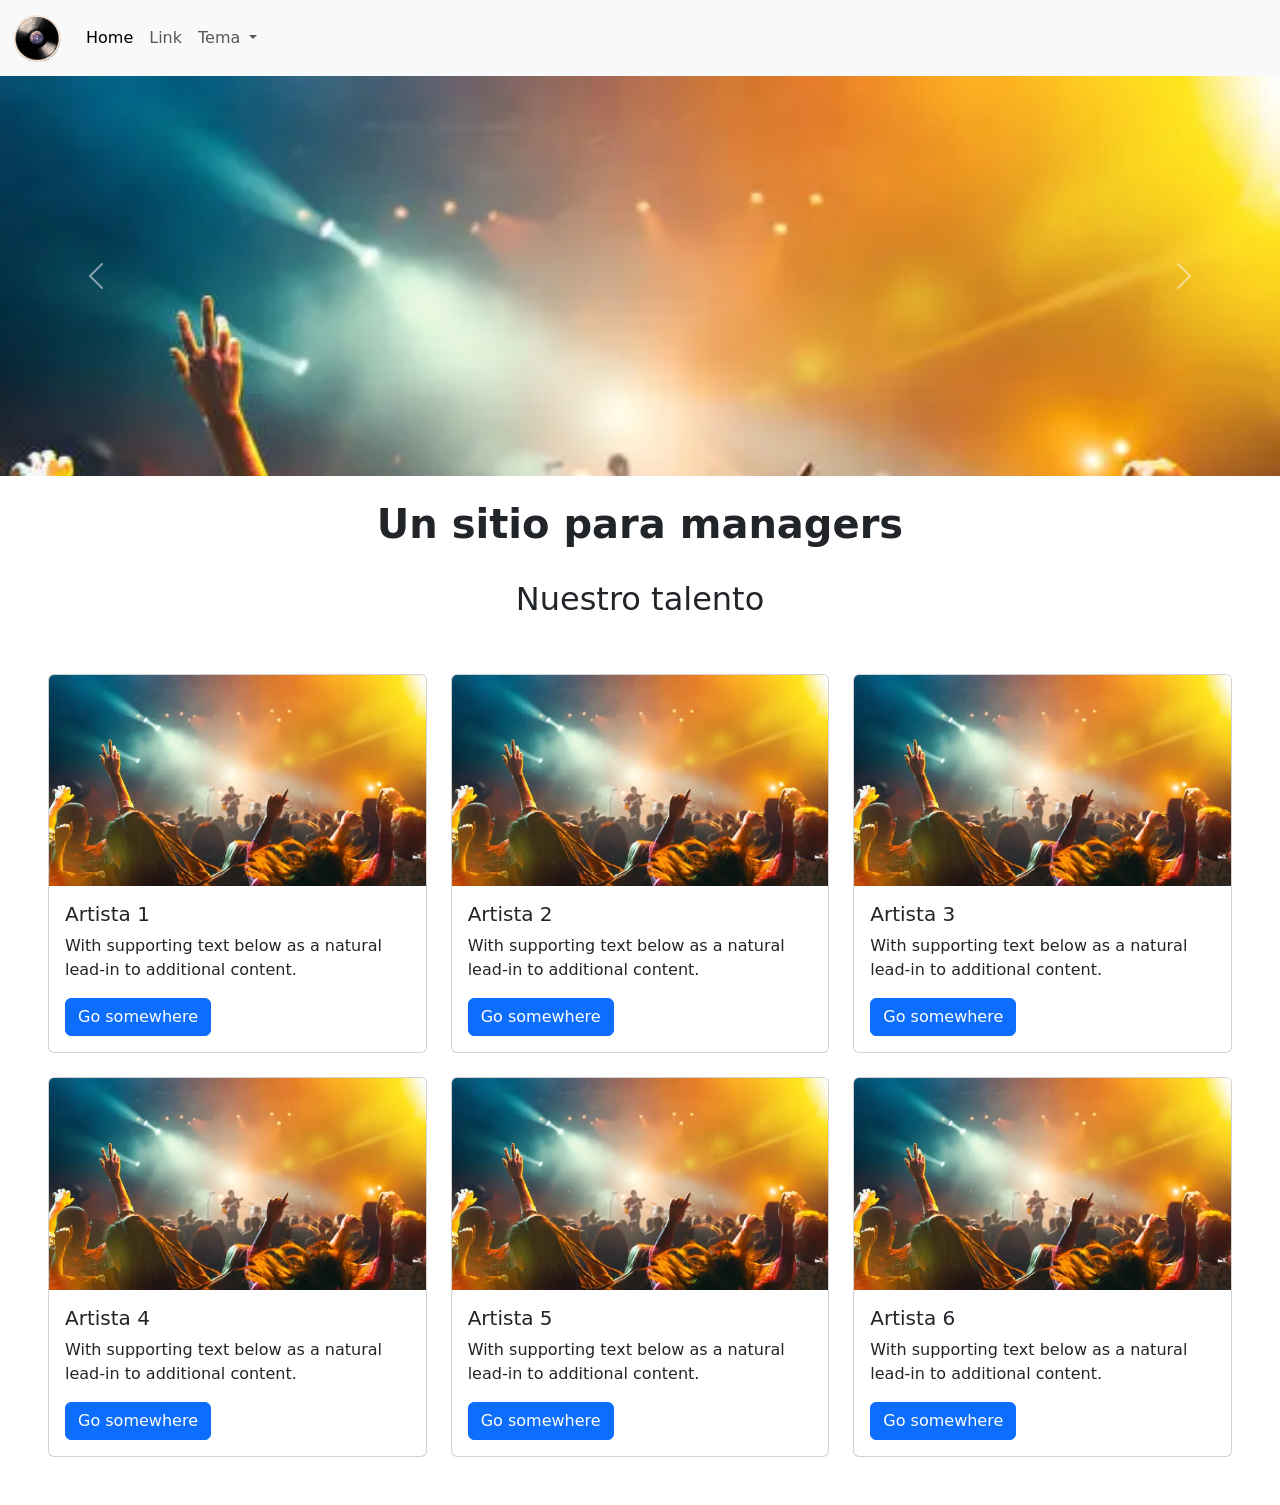
==== index.html @ a31ba7e8 "Cambios index.html y style.css auxiliar" ====
<!DOCTYPE html>
<html lang="es">
<head>
    <meta charset="UTF-8">
    <meta name="viewport" content="width=device-width, initial-scale=1.0">
    <link href="https://cdn.jsdelivr.net/npm/bootstrap@5.3.8/dist/css/bootstrap.min.css" rel="stylesheet" integrity="sha384-sRIl4kxILFvY47J16cr9ZwB07vP4J8+LH7qKQnuqkuIAvNWLzeN8tE5YBujZqJLB" crossorigin="anonymous">
    <link href="style.css" rel="stylesheet">
    <title>Managers</title>    
</head>
<body>
    <header>
        <nav class="navbar navbar-expand-lg bg-body-tertiary">
        <div class="container-fluid">
            <a class="navbar-brand" href="#">
                <img src="media/logo.png" alt="Bootstrap" width="50">
            </a>
            <button class="navbar-toggler" type="button" data-bs-toggle="collapse" data-bs-target="#navbarSupportedContent" aria-controls="navbarSupportedContent" aria-expanded="false" aria-label="Toggle navigation">
            <span class="navbar-toggler-icon"></span>
            </button>
            <div class="collapse navbar-collapse" id="navbarSupportedContent">
            <ul class="navbar-nav me-auto mb-2 mb-lg-0">
                <li class="nav-item">
                <a class="nav-link active" aria-current="page" href="#">Home</a>
                </li>
                <li class="nav-item">
                <a class="nav-link" href="#">Link</a>
                </li>
                <li class="nav-item dropdown">
                <a class="nav-link dropdown-toggle" href="#" role="button" data-bs-toggle="dropdown" aria-expanded="false">
                    Tema
                </a>
                <ul class="dropdown-menu">
                    <li>
                        <button type="button" class="dropdown-item d-flex align-items-center" aria-pressed="false" id="btn-light">Claro</button>
                    </li>
                    <li>
                        <button type="button" class="dropdown-item d-flex align-items-center" aria-pressed="false" id="btn-dark">Oscuro</button>
                    </li>
                </ul>
                </li>
            </ul>
            </div>
        </div>
        </nav>
    </header>
    
    <div class="container-fluid">
        </div>
        <div id="carouselExampleCaptions" class="carousel slide" data-bs-ride="carousel">
        <div class="carousel-inner mh-50vh">
            <div class="carousel-item active">
            <img src="media/slide1.png" class="d-block w-100 h-100 object-fit-cover" alt="...">
            </div>
            <div class="carousel-item">
            <img src="media/slide2.png" class="d-block w-100 h-100 object-fit-cover" alt="...">
            </div>
            <div class="carousel-item">
            <img src="media/slide3.png" class="d-block w-100 h-100 object-fit-cover" alt="...">
            </div>
        </div>
        <button class="carousel-control-prev" type="button" data-bs-target="#carouselExampleCaptions" data-bs-slide="prev">
            <span class="carousel-control-prev-icon" aria-hidden="true"></span>
            <span class="visually-hidden">Previous</span>
        </button>
        <button class="carousel-control-next" type="button" data-bs-target="#carouselExampleCaptions" data-bs-slide="next">
            <span class="carousel-control-next-icon" aria-hidden="true"></span>
            <span class="visually-hidden">Next</span>
        </button>
        </div>
    </div><br/>
    <h1 class="h1 text-center fw-bold">Un sitio para managers</h1><br/>
    <h2 class="h2 text-center">Nuestro talento</h1>
    <div class="row row-cols-3 g-4 p-5">
    <div class="col">
        <div class="card">
        <img src="media/slide1.png" class="card-img-top" alt="...">
        <div class="card-body">
            <h5 class="card-title" id="A_1">Artista 1</h5>
            <p class="card-text">With supporting text below as a natural lead-in to additional content.</p>
            <a href="#" class="btn btn-primary">Go somewhere</a>
        </div>
        </div>
    </div>
    <div class="col">
        <div class="card">
        <img src="media/slide1.png" class="card-img-top" alt="...">
        <div class="card-body">
            <h5 class="card-title" id="A_2">Artista 2</h5>
            <p class="card-text">With supporting text below as a natural lead-in to additional content.</p>
            <a href="#" class="btn btn-primary">Go somewhere</a>
        </div>
        </div>
    </div>
    <div class="col">
        <div class="card">
        <img src="media/slide1.png" class="card-img-top" alt="...">
        <div class="card-body">
            <h5 class="card-title" id="A_3">Artista 3</h5>
            <p class="card-text">With supporting text below as a natural lead-in to additional content.</p>
            <a href="#" class="btn btn-primary">Go somewhere</a>
        </div>
        </div>
    </div>
    <div class="col">
        <div class="card">
        <img src="media/slide1.png" class="card-img-top" alt="...">
        <div class="card-body">
            <h5 class="card-title" id="A_4">Artista 4</h5>
            <p class="card-text">With supporting text below as a natural lead-in to additional content.</p>
            <a href="#" class="btn btn-primary">Go somewhere</a>
        </div>
        </div>
    </div>
    <div class="col">
        <div class="card">
        <img src="media/slide1.png" class="card-img-top" alt="...">
        <div class="card-body">
            <h5 class="card-title" id="A_5">Artista 5</h5>
            <p class="card-text">With supporting text below as a natural lead-in to additional content.</p>
            <a href="#" class="btn btn-primary">Go somewhere</a>
        </div>
        </div>
    </div>
    <div class="col">
        <div class="card">
        <img src="media/slide1.png" class="card-img-top" alt="...">
        <div class="card-body">
            <h5 class="card-title" id="A_6">Artista 6</h5>
            <p class="card-text">With supporting text below as a natural lead-in to additional content.</p>
            <a href="#" class="btn btn-primary">Go somewhere</a>
        </div>
        </div>
    </div>
    </div> 

    <script src="https://cdn.jsdelivr.net/npm/bootstrap@5.3.8/dist/js/bootstrap.bundle.min.js" integrity="sha384-FKyoEForCGlyvwx9Hj09JcYn3nv7wiPVlz7YYwJrWVcXK/BmnVDxM+D2scQbITxI" crossorigin="anonymous"></script>
    <script>
        //Funcionalidad
        const doc = document.documentElement;
        const btnL  = document.getElementById('btn-light');
        const btnD  = document.getElementById('btn-dark');

        const saved = localStorage.getItem('theme');
        const system = window.matchMedia('(prefers-color-scheme: dark)').matches ? 'dark' : 'light';
        applyTheme(saved ?? system);

        btnL.addEventListener('click', () => {
            applyTheme("light");
        });
        btnD.addEventListener('click', () => {
            applyTheme("dark");
        });

        function applyTheme(theme) {
            doc.setAttribute('data-bs-theme', theme);
            localStorage.setItem('theme', theme);
        }
    </script>
    <script>
        //APIs
    </script>
</body>
</html>
---- style.css ----
.carousel-inner {
    max-height: 25rem;
}
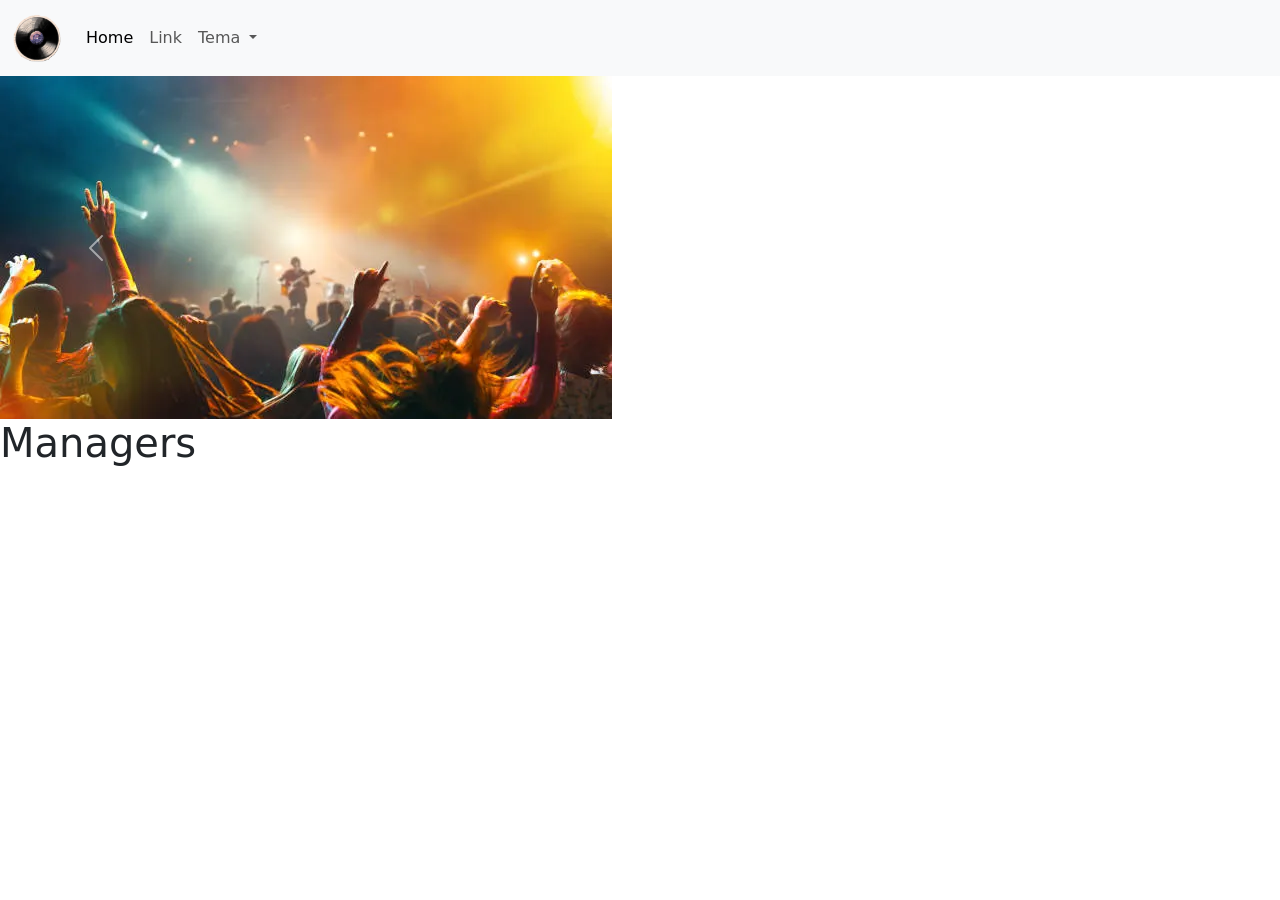
==== commit d9021bc7: "Funcionalidad de javascript de fetch a API de python" ====
--- a/index.html
+++ b/index.html
@@ -4,7 +4,6 @@
     <meta charset="UTF-8">
     <meta name="viewport" content="width=device-width, initial-scale=1.0">
     <link href="https://cdn.jsdelivr.net/npm/bootstrap@5.3.8/dist/css/bootstrap.min.css" rel="stylesheet" integrity="sha384-sRIl4kxILFvY47J16cr9ZwB07vP4J8+LH7qKQnuqkuIAvNWLzeN8tE5YBujZqJLB" crossorigin="anonymous">
-    <link href="style.css" rel="stylesheet">
     <title>Managers</title>    
 </head>
 <body>
@@ -12,7 +11,7 @@
         <nav class="navbar navbar-expand-lg bg-body-tertiary">
         <div class="container-fluid">
             <a class="navbar-brand" href="#">
-                <img src="media/logo.png" alt="Bootstrap" width="50">
+                <img src="/media/logo.png" alt="Bootstrap" width="50">
             </a>
             <button class="navbar-toggler" type="button" data-bs-toggle="collapse" data-bs-target="#navbarSupportedContent" aria-controls="navbarSupportedContent" aria-expanded="false" aria-label="Toggle navigation">
             <span class="navbar-toggler-icon"></span>
@@ -47,15 +46,24 @@
     <div class="container-fluid">
         </div>
         <div id="carouselExampleCaptions" class="carousel slide" data-bs-ride="carousel">
-        <div class="carousel-inner mh-50vh">
+        <div class="carousel-inner mh-100">
             <div class="carousel-item active">
-            <img src="media/slide1.png" class="d-block w-100 h-100 object-fit-cover" alt="...">
+            <img src="/media/slide1.png" class="d-block object-fit-cover" alt="...">
+            <div class="carousel-caption d-none d-md-block">
+                <p>1</p>
+            </div>
             </div>
             <div class="carousel-item">
-            <img src="media/slide2.png" class="d-block w-100 h-100 object-fit-cover" alt="...">
+            <img src="/media/slide2.png" class="d-block object-fit-cover" alt="...">
+            <div class="carousel-caption d-none d-md-block">
+                <p>2</p>
+            </div>
             </div>
             <div class="carousel-item">
-            <img src="media/slide3.png" class="d-block w-100 h-100 object-fit-cover" alt="...">
+            <img src="/media/slide3.png" class="d-block object-fit-cover" alt="...">
+            <div class="carousel-caption d-none d-md-block">
+                <p>3</p>
+            </div>
             </div>
         </div>
         <button class="carousel-control-prev" type="button" data-bs-target="#carouselExampleCaptions" data-bs-slide="prev">
@@ -67,73 +75,10 @@
             <span class="visually-hidden">Next</span>
         </button>
         </div>
-    </div><br/>
-    <h1 class="h1 text-center fw-bold">Un sitio para managers</h1><br/>
-    <h2 class="h2 text-center">Nuestro talento</h1>
-    <div class="row row-cols-3 g-4 p-5">
-    <div class="col">
-        <div class="card">
-        <img src="media/slide1.png" class="card-img-top" alt="...">
-        <div class="card-body">
-            <h5 class="card-title" id="A_1">Artista 1</h5>
-            <p class="card-text">With supporting text below as a natural lead-in to additional content.</p>
-            <a href="#" class="btn btn-primary">Go somewhere</a>
-        </div>
-        </div>
     </div>
-    <div class="col">
-        <div class="card">
-        <img src="media/slide1.png" class="card-img-top" alt="...">
-        <div class="card-body">
-            <h5 class="card-title" id="A_2">Artista 2</h5>
-            <p class="card-text">With supporting text below as a natural lead-in to additional content.</p>
-            <a href="#" class="btn btn-primary">Go somewhere</a>
-        </div>
-        </div>
-    </div>
-    <div class="col">
-        <div class="card">
-        <img src="media/slide1.png" class="card-img-top" alt="...">
-        <div class="card-body">
-            <h5 class="card-title" id="A_3">Artista 3</h5>
-            <p class="card-text">With supporting text below as a natural lead-in to additional content.</p>
-            <a href="#" class="btn btn-primary">Go somewhere</a>
-        </div>
-        </div>
-    </div>
-    <div class="col">
-        <div class="card">
-        <img src="media/slide1.png" class="card-img-top" alt="...">
-        <div class="card-body">
-            <h5 class="card-title" id="A_4">Artista 4</h5>
-            <p class="card-text">With supporting text below as a natural lead-in to additional content.</p>
-            <a href="#" class="btn btn-primary">Go somewhere</a>
-        </div>
-        </div>
-    </div>
-    <div class="col">
-        <div class="card">
-        <img src="media/slide1.png" class="card-img-top" alt="...">
-        <div class="card-body">
-            <h5 class="card-title" id="A_5">Artista 5</h5>
-            <p class="card-text">With supporting text below as a natural lead-in to additional content.</p>
-            <a href="#" class="btn btn-primary">Go somewhere</a>
-        </div>
-        </div>
-    </div>
-    <div class="col">
-        <div class="card">
-        <img src="media/slide1.png" class="card-img-top" alt="...">
-        <div class="card-body">
-            <h5 class="card-title" id="A_6">Artista 6</h5>
-            <p class="card-text">With supporting text below as a natural lead-in to additional content.</p>
-            <a href="#" class="btn btn-primary">Go somewhere</a>
-        </div>
-        </div>
-    </div>
-    </div> 
-
+    <h1>Managers</h1>
     <script src="https://cdn.jsdelivr.net/npm/bootstrap@5.3.8/dist/js/bootstrap.bundle.min.js" integrity="sha384-FKyoEForCGlyvwx9Hj09JcYn3nv7wiPVlz7YYwJrWVcXK/BmnVDxM+D2scQbITxI" crossorigin="anonymous"></script>
+    <script src="./javascript/funciones.js"></script>
     <script>
         //Funcionalidad
         const doc = document.documentElement;
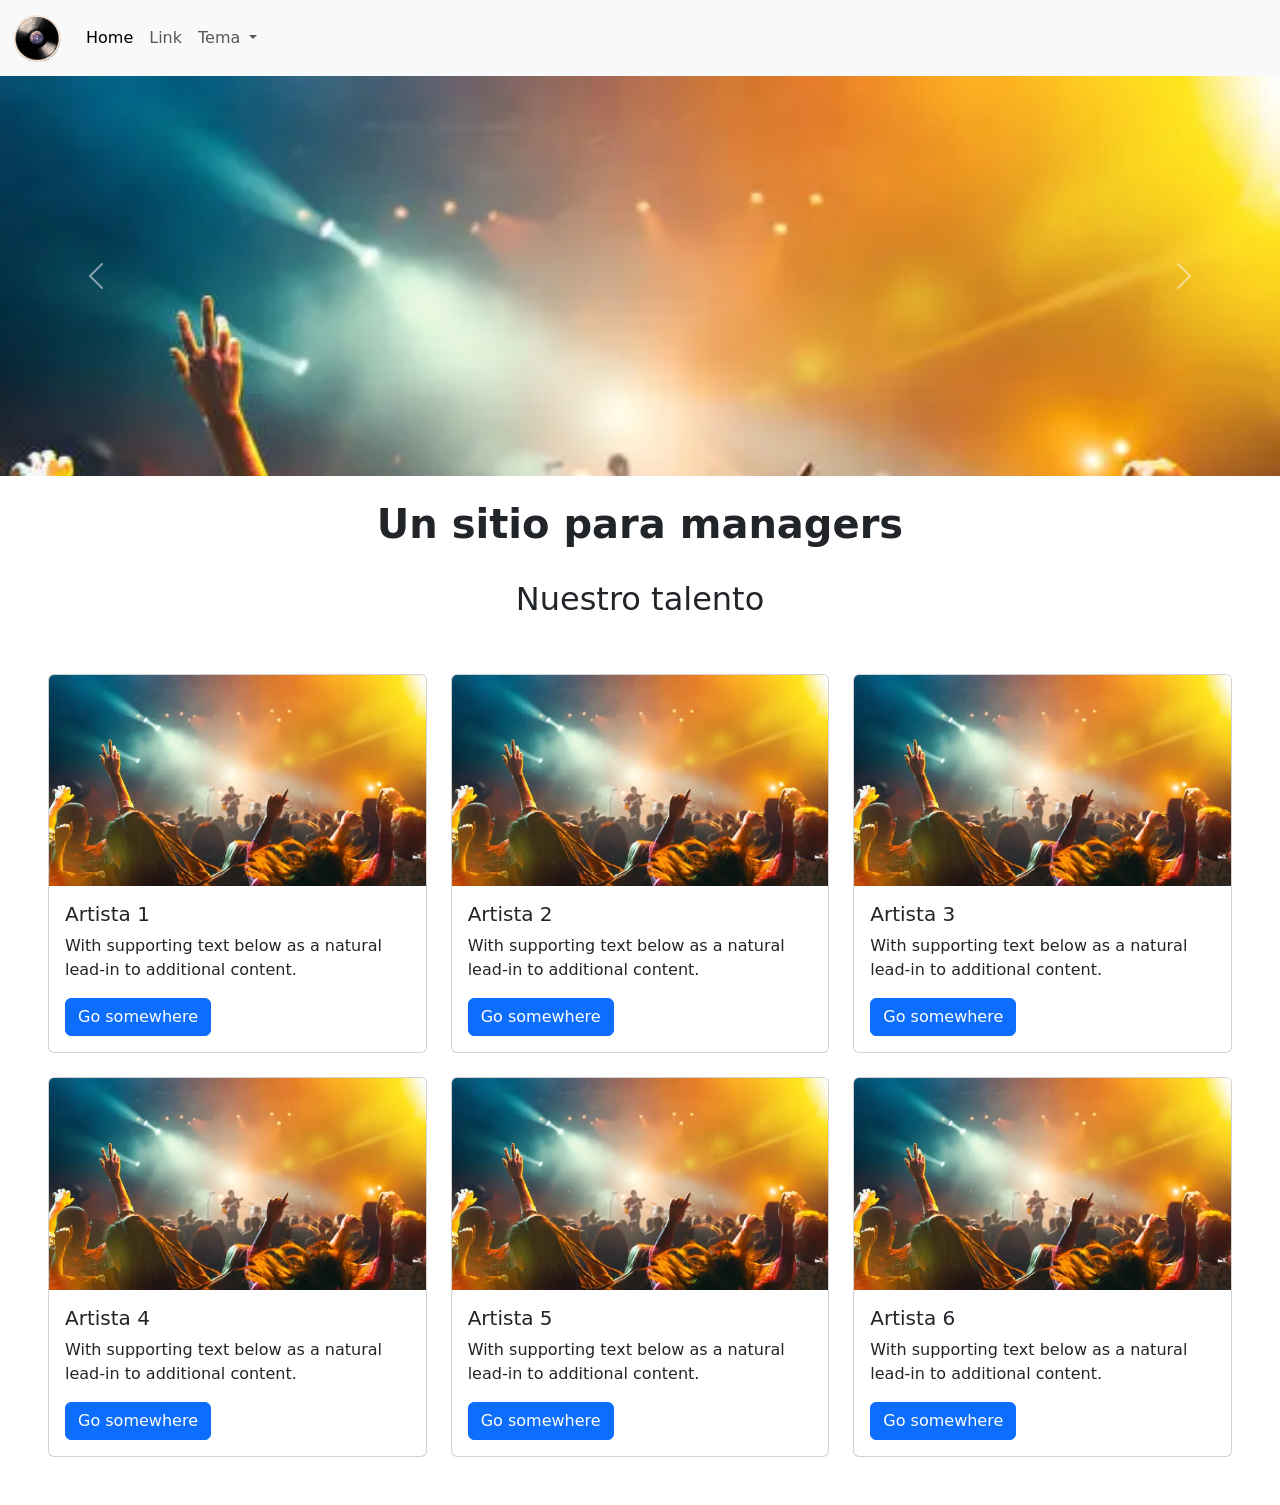
==== commit 4ca218f7: "Merge branch 'main' into funcionalidad-js" ====
--- a/index.html
+++ b/index.html
@@ -4,6 +4,7 @@
     <meta charset="UTF-8">
     <meta name="viewport" content="width=device-width, initial-scale=1.0">
     <link href="https://cdn.jsdelivr.net/npm/bootstrap@5.3.8/dist/css/bootstrap.min.css" rel="stylesheet" integrity="sha384-sRIl4kxILFvY47J16cr9ZwB07vP4J8+LH7qKQnuqkuIAvNWLzeN8tE5YBujZqJLB" crossorigin="anonymous">
+    <link href="style.css" rel="stylesheet">
     <title>Managers</title>    
 </head>
 <body>
@@ -11,7 +12,7 @@
         <nav class="navbar navbar-expand-lg bg-body-tertiary">
         <div class="container-fluid">
             <a class="navbar-brand" href="#">
-                <img src="/media/logo.png" alt="Bootstrap" width="50">
+                <img src="media/logo.png" alt="Bootstrap" width="50">
             </a>
             <button class="navbar-toggler" type="button" data-bs-toggle="collapse" data-bs-target="#navbarSupportedContent" aria-controls="navbarSupportedContent" aria-expanded="false" aria-label="Toggle navigation">
             <span class="navbar-toggler-icon"></span>
@@ -46,24 +47,15 @@
     <div class="container-fluid">
         </div>
         <div id="carouselExampleCaptions" class="carousel slide" data-bs-ride="carousel">
-        <div class="carousel-inner mh-100">
+        <div class="carousel-inner mh-50vh">
             <div class="carousel-item active">
-            <img src="/media/slide1.png" class="d-block object-fit-cover" alt="...">
-            <div class="carousel-caption d-none d-md-block">
-                <p>1</p>
-            </div>
+            <img src="media/slide1.png" class="d-block w-100 h-100 object-fit-cover" alt="...">
             </div>
             <div class="carousel-item">
-            <img src="/media/slide2.png" class="d-block object-fit-cover" alt="...">
-            <div class="carousel-caption d-none d-md-block">
-                <p>2</p>
-            </div>
+            <img src="media/slide2.png" class="d-block w-100 h-100 object-fit-cover" alt="...">
             </div>
             <div class="carousel-item">
-            <img src="/media/slide3.png" class="d-block object-fit-cover" alt="...">
-            <div class="carousel-caption d-none d-md-block">
-                <p>3</p>
-            </div>
+            <img src="media/slide3.png" class="d-block w-100 h-100 object-fit-cover" alt="...">
             </div>
         </div>
         <button class="carousel-control-prev" type="button" data-bs-target="#carouselExampleCaptions" data-bs-slide="prev">
@@ -75,8 +67,72 @@
             <span class="visually-hidden">Next</span>
         </button>
         </div>
+    </div><br/>
+    <h1 class="h1 text-center fw-bold">Un sitio para managers</h1><br/>
+    <h2 class="h2 text-center">Nuestro talento</h1>
+    <div class="row row-cols-3 g-4 p-5">
+    <div class="col">
+        <div class="card">
+        <img src="media/slide1.png" class="card-img-top" alt="...">
+        <div class="card-body">
+            <h5 class="card-title" id="A_1">Artista 1</h5>
+            <p class="card-text">With supporting text below as a natural lead-in to additional content.</p>
+            <a href="#" class="btn btn-primary">Go somewhere</a>
+        </div>
+        </div>
     </div>
-    <h1>Managers</h1>
+    <div class="col">
+        <div class="card">
+        <img src="media/slide1.png" class="card-img-top" alt="...">
+        <div class="card-body">
+            <h5 class="card-title" id="A_2">Artista 2</h5>
+            <p class="card-text">With supporting text below as a natural lead-in to additional content.</p>
+            <a href="#" class="btn btn-primary">Go somewhere</a>
+        </div>
+        </div>
+    </div>
+    <div class="col">
+        <div class="card">
+        <img src="media/slide1.png" class="card-img-top" alt="...">
+        <div class="card-body">
+            <h5 class="card-title" id="A_3">Artista 3</h5>
+            <p class="card-text">With supporting text below as a natural lead-in to additional content.</p>
+            <a href="#" class="btn btn-primary">Go somewhere</a>
+        </div>
+        </div>
+    </div>
+    <div class="col">
+        <div class="card">
+        <img src="media/slide1.png" class="card-img-top" alt="...">
+        <div class="card-body">
+            <h5 class="card-title" id="A_4">Artista 4</h5>
+            <p class="card-text">With supporting text below as a natural lead-in to additional content.</p>
+            <a href="#" class="btn btn-primary">Go somewhere</a>
+        </div>
+        </div>
+    </div>
+    <div class="col">
+        <div class="card">
+        <img src="media/slide1.png" class="card-img-top" alt="...">
+        <div class="card-body">
+            <h5 class="card-title" id="A_5">Artista 5</h5>
+            <p class="card-text">With supporting text below as a natural lead-in to additional content.</p>
+            <a href="#" class="btn btn-primary">Go somewhere</a>
+        </div>
+        </div>
+    </div>
+    <div class="col">
+        <div class="card">
+        <img src="media/slide1.png" class="card-img-top" alt="...">
+        <div class="card-body">
+            <h5 class="card-title" id="A_6">Artista 6</h5>
+            <p class="card-text">With supporting text below as a natural lead-in to additional content.</p>
+            <a href="#" class="btn btn-primary">Go somewhere</a>
+        </div>
+        </div>
+    </div>
+    </div> 
+
     <script src="https://cdn.jsdelivr.net/npm/bootstrap@5.3.8/dist/js/bootstrap.bundle.min.js" integrity="sha384-FKyoEForCGlyvwx9Hj09JcYn3nv7wiPVlz7YYwJrWVcXK/BmnVDxM+D2scQbITxI" crossorigin="anonymous"></script>
     <script src="./javascript/funciones.js"></script>
     <script>
--- a/style.css
+++ b/style.css
@@ -0,0 +1,3 @@
+.carousel-inner {
+    max-height: 25rem;
+}
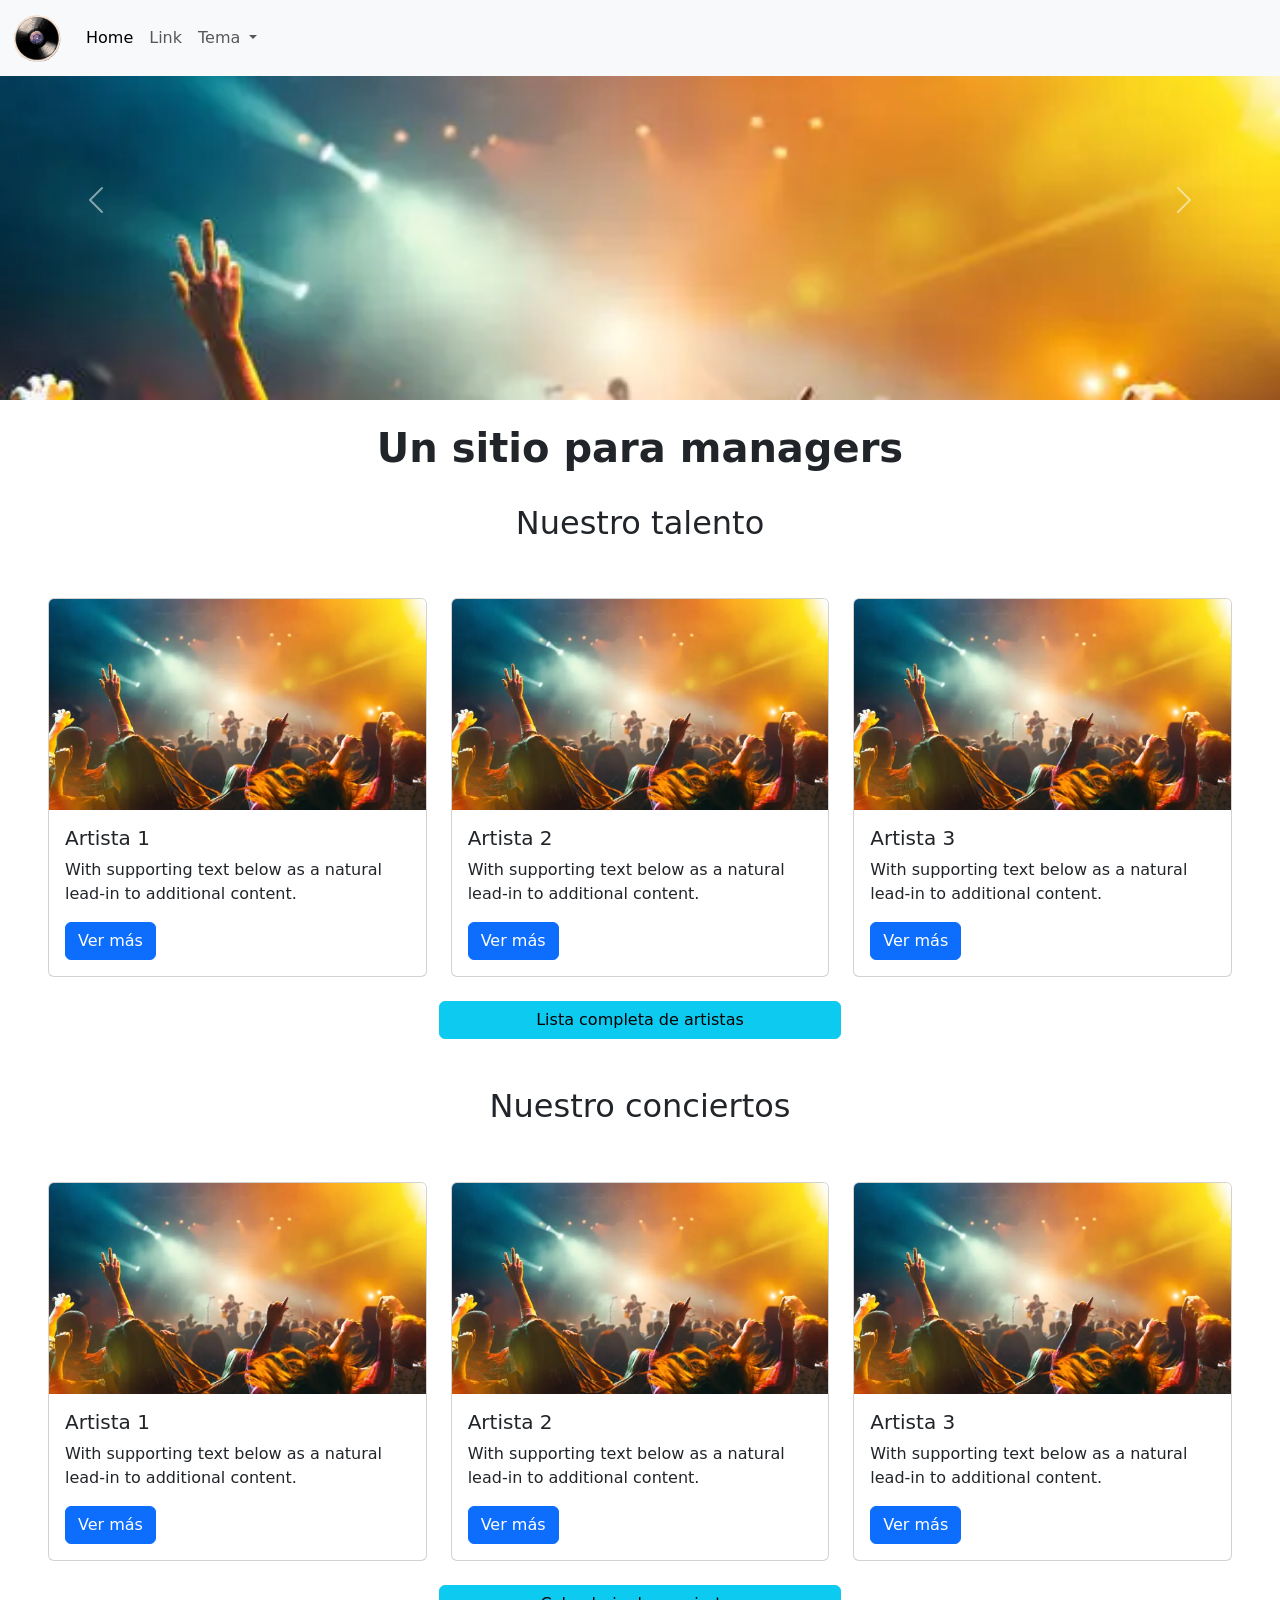
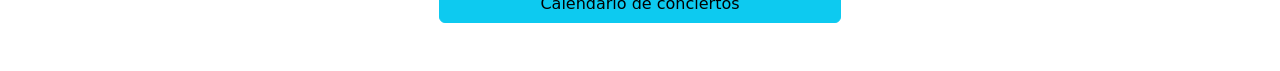
==== commit f0c1a150: "actualizacion" ====
--- a/index.html
+++ b/index.html
@@ -5,13 +5,14 @@
     <meta name="viewport" content="width=device-width, initial-scale=1.0">
     <link href="https://cdn.jsdelivr.net/npm/bootstrap@5.3.8/dist/css/bootstrap.min.css" rel="stylesheet" integrity="sha384-sRIl4kxILFvY47J16cr9ZwB07vP4J8+LH7qKQnuqkuIAvNWLzeN8tE5YBujZqJLB" crossorigin="anonymous">
     <link href="style.css" rel="stylesheet">
+    <link rel="icon" href="media/logo.png">
     <title>Managers</title>    
 </head>
 <body>
     <header>
-        <nav class="navbar navbar-expand-lg bg-body-tertiary">
+        <nav class="navbar navbar-expand-lg bg-body-tertiary fixed-top">
         <div class="container-fluid">
-            <a class="navbar-brand" href="#">
+            <a class="navbar-brand">
                 <img src="media/logo.png" alt="Bootstrap" width="50">
             </a>
             <button class="navbar-toggler" type="button" data-bs-toggle="collapse" data-bs-target="#navbarSupportedContent" aria-controls="navbarSupportedContent" aria-expanded="false" aria-label="Toggle navigation">
@@ -76,8 +77,8 @@
         <img src="media/slide1.png" class="card-img-top" alt="...">
         <div class="card-body">
             <h5 class="card-title" id="A_1">Artista 1</h5>
-            <p class="card-text">With supporting text below as a natural lead-in to additional content.</p>
-            <a href="#" class="btn btn-primary">Go somewhere</a>
+            <p class="card-text d-none d-md-block" id="A_1_t">With supporting text below as a natural lead-in to additional content.</p>
+            <a href="#" class="btn btn-primary">Ver más</a>
         </div>
         </div>
     </div>
@@ -86,8 +87,8 @@
         <img src="media/slide1.png" class="card-img-top" alt="...">
         <div class="card-body">
             <h5 class="card-title" id="A_2">Artista 2</h5>
-            <p class="card-text">With supporting text below as a natural lead-in to additional content.</p>
-            <a href="#" class="btn btn-primary">Go somewhere</a>
+            <p class="card-text d-none d-md-block" id="A_2_t"">With supporting text below as a natural lead-in to additional content.</p>
+            <a href="#" class="btn btn-primary">Ver más</a>
         </div>
         </div>
     </div>
@@ -96,8 +97,23 @@
         <img src="media/slide1.png" class="card-img-top" alt="...">
         <div class="card-body">
             <h5 class="card-title" id="A_3">Artista 3</h5>
-            <p class="card-text">With supporting text below as a natural lead-in to additional content.</p>
-            <a href="#" class="btn btn-primary">Go somewhere</a>
+            <p class="card-text d-none d-md-block" id="A_3_t"">With supporting text below as a natural lead-in to additional content.</p>
+            <a href="#" class="btn btn-primary">Ver más</a>
+        </div>
+        </div>
+    </div>
+    <a href="#" class="btn btn-info mx-auto">Lista completa de artistas</a>
+    </div> 
+    
+    <h2 class="h2 text-center">Nuestro conciertos</h1>
+    <div class="row row-cols-3 g-4 p-5">
+    <div class="col">
+        <div class="card">
+        <img src="media/slide1.png" class="card-img-top" alt="...">
+        <div class="card-body">
+            <h5 class="card-title" id="C_1">Artista 1</h5>
+            <p class="card-text d-none d-md-block" id="C_1_t">With supporting text below as a natural lead-in to additional content.</p>
+            <a href="#" class="btn btn-primary">Ver más</a>
         </div>
         </div>
     </div>
@@ -105,9 +121,9 @@
         <div class="card">
         <img src="media/slide1.png" class="card-img-top" alt="...">
         <div class="card-body">
-            <h5 class="card-title" id="A_4">Artista 4</h5>
-            <p class="card-text">With supporting text below as a natural lead-in to additional content.</p>
-            <a href="#" class="btn btn-primary">Go somewhere</a>
+            <h5 class="card-title" id="C_2">Artista 2</h5>
+            <p class="card-text d-none d-md-block" id="C_2_t"">With supporting text below as a natural lead-in to additional content.</p>
+            <a href="#" class="btn btn-primary">Ver más</a>
         </div>
         </div>
     </div>
@@ -115,26 +131,22 @@
         <div class="card">
         <img src="media/slide1.png" class="card-img-top" alt="...">
         <div class="card-body">
-            <h5 class="card-title" id="A_5">Artista 5</h5>
-            <p class="card-text">With supporting text below as a natural lead-in to additional content.</p>
-            <a href="#" class="btn btn-primary">Go somewhere</a>
+            <h5 class="card-title" id="C_3">Artista 3</h5>
+            <p class="card-text d-none d-md-block" id="C_3_t"">With supporting text below as a natural lead-in to additional content.</p>
+            <a href="#" class="btn btn-primary">Ver más</a>
         </div>
         </div>
     </div>
-    <div class="col">
-        <div class="card">
-        <img src="media/slide1.png" class="card-img-top" alt="...">
-        <div class="card-body">
-            <h5 class="card-title" id="A_6">Artista 6</h5>
-            <p class="card-text">With supporting text below as a natural lead-in to additional content.</p>
-            <a href="#" class="btn btn-primary">Go somewhere</a>
+    <a href="#" class="btn btn-info mx-auto">Calendario de conciertos</a>
+    </div>
+
+    <footer class="sticky-bottom">
+        <div>
+
         </div>
-        </div>
-    </div>
-    </div> 
-
+    </footer>
+    
     <script src="https://cdn.jsdelivr.net/npm/bootstrap@5.3.8/dist/js/bootstrap.bundle.min.js" integrity="sha384-FKyoEForCGlyvwx9Hj09JcYn3nv7wiPVlz7YYwJrWVcXK/BmnVDxM+D2scQbITxI" crossorigin="anonymous"></script>
-    <script src="./javascript/funciones.js"></script>
     <script>
         //Funcionalidad
         const doc = document.documentElement;
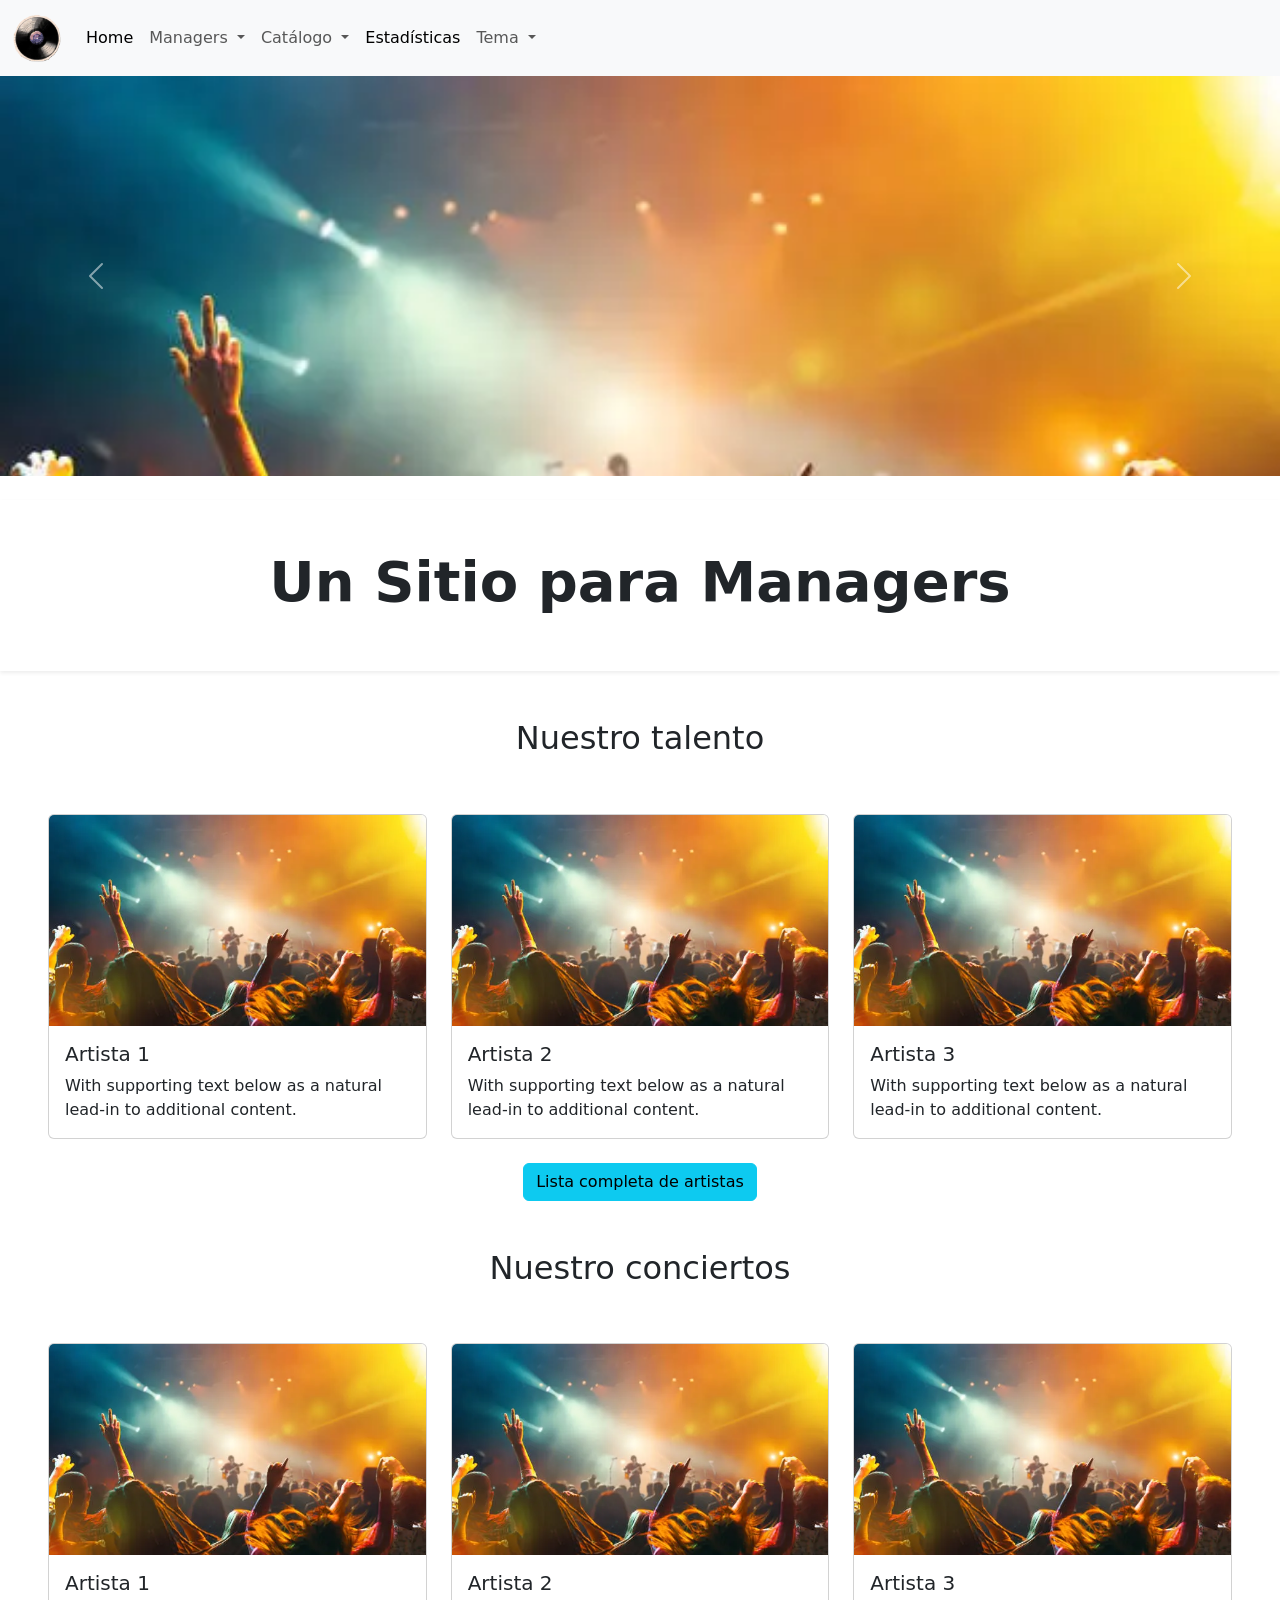
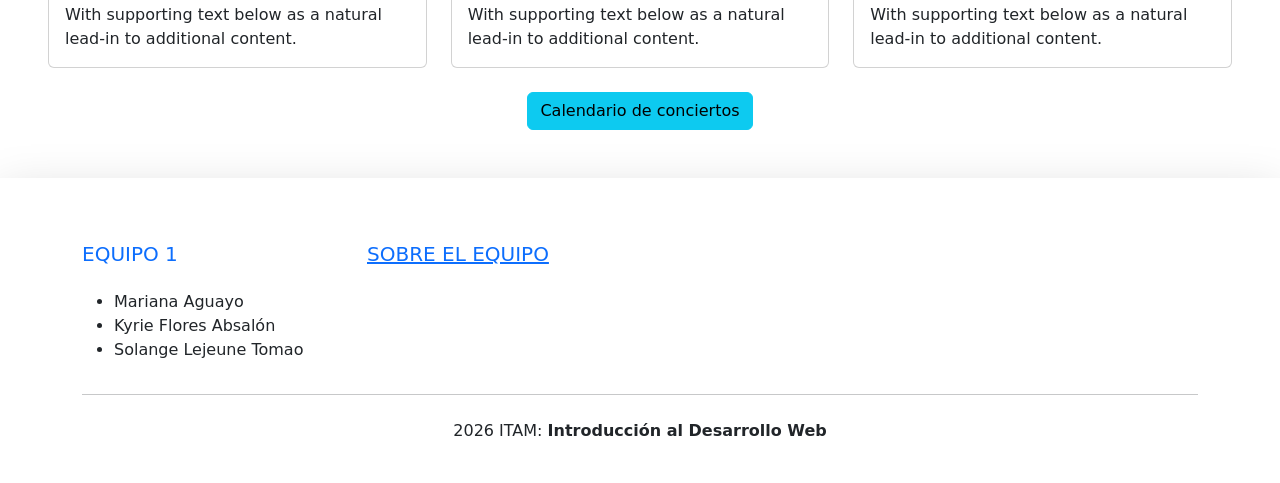
==== commit b73c3c1b: "Cambio en paginas" ====
--- a/index.html
+++ b/index.html
@@ -4,149 +4,190 @@
     <meta charset="UTF-8">
     <meta name="viewport" content="width=device-width, initial-scale=1.0">
     <link href="https://cdn.jsdelivr.net/npm/bootstrap@5.3.8/dist/css/bootstrap.min.css" rel="stylesheet" integrity="sha384-sRIl4kxILFvY47J16cr9ZwB07vP4J8+LH7qKQnuqkuIAvNWLzeN8tE5YBujZqJLB" crossorigin="anonymous">
-    <link href="style.css" rel="stylesheet">
-    <link rel="icon" href="media/logo.png">
+    <link href="css/style.css" rel="stylesheet">
+    <link rel="icon" href="img/logo.png">
     <title>Managers</title>    
 </head>
 <body>
-    <header>
-        <nav class="navbar navbar-expand-lg bg-body-tertiary fixed-top">
+    <nav class="navbar navbar-expand-lg bg-body-tertiary">
+    <div class="container-fluid">
+        <a class="navbar-brand">
+            <img src="img/logo.png" alt="Bootstrap" width="50">
+        </a>
+        <button class="navbar-toggler" type="button" data-bs-toggle="collapse" data-bs-target="#navbarSupportedContent" aria-controls="navbarSupportedContent" aria-expanded="false" aria-label="Toggle navigation">
+        <span class="navbar-toggler-icon"></span>
+        </button>
+        <div class="collapse navbar-collapse" id="navbarSupportedContent">
+        <ul class="navbar-nav me-auto">
+            <li class="nav-item">
+            <a class="nav-link active" aria-current="page" href="index.html">Home</a>
+            </li>
+            <li class="nav-item dropdown">
+            <a class="nav-link dropdown-toggle" href="#" role="button" data-bs-toggle="dropdown" aria-expanded="false">
+                Managers
+            </a>
+            <ul class="dropdown-menu">
+                <li>
+                    <a class="dropdown-item d-flex align-items-center" aria-current="page" href="artistas.html">Artistas</a>
+                </li>
+                <li>
+                    <a class="dropdown-item d-flex align-items-center" aria-current="page" href="conciertos.html">Conciertos</a>
+                </li>
+            </ul>
+            </li>
+            <li class="nav-item dropdown">
+            <a class="nav-link dropdown-toggle" href="#" role="button" data-bs-toggle="dropdown" aria-expanded="false">
+                Catálogo
+            </a>
+            <ul class="dropdown-menu">
+                <li>
+                    <a class="dropdown-item d-flex align-items-center" aria-current="page" href="listaArtistas.html">Artistas</a>
+                </li>
+                <li>
+                    <a class="dropdown-item d-flex align-items-center" aria-current="page" href="listaConciertos.html">Conciertos</a>
+                </li>
+            </ul>
+            </li>
+            <li class="nav-item">
+            <a class="nav-link active" aria-current="page" href="estadisticas.html">Estadísticas</a>
+            </li>
+            <li class="nav-item dropdown">
+            <a class="nav-link dropdown-toggle" href="#" role="button" data-bs-toggle="dropdown" aria-expanded="false">
+                Tema
+            </a>
+            <ul class="dropdown-menu">
+                <li>
+                    <button type="button" class="dropdown-item d-flex align-items-center" aria-pressed="false" id="btn-light">Claro</button>
+                </li>
+                <li>
+                    <button type="button" class="dropdown-item d-flex align-items-center" aria-pressed="false" id="btn-dark">Oscuro</button>
+                </li>
+            </ul>
+            </li>
+        </ul>
+        </div>
+    </div>
+    </nav>
+    
+    <main>
         <div class="container-fluid">
-            <a class="navbar-brand">
-                <img src="media/logo.png" alt="Bootstrap" width="50">
-            </a>
-            <button class="navbar-toggler" type="button" data-bs-toggle="collapse" data-bs-target="#navbarSupportedContent" aria-controls="navbarSupportedContent" aria-expanded="false" aria-label="Toggle navigation">
-            <span class="navbar-toggler-icon"></span>
+            </div>
+            <div id="carouselExampleCaptions" class="carousel slide" data-bs-ride="carousel">
+            <div class="carousel-inner mh-50vh">
+                <div class="carousel-item active">
+                <img src="img/slide1.png" class="d-block w-100 h-100 object-fit-cover" alt="...">
+                </div>
+                <div class="carousel-item">
+                <img src="img/slide2.png" class="d-block w-100 h-100 object-fit-cover" alt="...">
+                </div>
+                <div class="carousel-item">
+                <img src="img/slide3.png" class="d-block w-100 h-100 object-fit-cover" alt="...">
+                </div>
+            </div>
+            <button class="carousel-control-prev" type="button" data-bs-target="#carouselExampleCaptions" data-bs-slide="prev">
+                <span class="carousel-control-prev-icon" aria-hidden="true"></span>
+                <span class="visually-hidden">Previous</span>
             </button>
-            <div class="collapse navbar-collapse" id="navbarSupportedContent">
-            <ul class="navbar-nav me-auto mb-2 mb-lg-0">
-                <li class="nav-item">
-                <a class="nav-link active" aria-current="page" href="#">Home</a>
-                </li>
-                <li class="nav-item">
-                <a class="nav-link" href="#">Link</a>
-                </li>
-                <li class="nav-item dropdown">
-                <a class="nav-link dropdown-toggle" href="#" role="button" data-bs-toggle="dropdown" aria-expanded="false">
-                    Tema
-                </a>
-                <ul class="dropdown-menu">
-                    <li>
-                        <button type="button" class="dropdown-item d-flex align-items-center" aria-pressed="false" id="btn-light">Claro</button>
-                    </li>
-                    <li>
-                        <button type="button" class="dropdown-item d-flex align-items-center" aria-pressed="false" id="btn-dark">Oscuro</button>
-                    </li>
-                </ul>
-                </li>
-            </ul>
-            </div>
-        </div>
-        </nav>
-    </header>
-    
-    <div class="container-fluid">
-        </div>
-        <div id="carouselExampleCaptions" class="carousel slide" data-bs-ride="carousel">
-        <div class="carousel-inner mh-50vh">
-            <div class="carousel-item active">
-            <img src="media/slide1.png" class="d-block w-100 h-100 object-fit-cover" alt="...">
-            </div>
-            <div class="carousel-item">
-            <img src="media/slide2.png" class="d-block w-100 h-100 object-fit-cover" alt="...">
-            </div>
-            <div class="carousel-item">
-            <img src="media/slide3.png" class="d-block w-100 h-100 object-fit-cover" alt="...">
-            </div>
-        </div>
-        <button class="carousel-control-prev" type="button" data-bs-target="#carouselExampleCaptions" data-bs-slide="prev">
-            <span class="carousel-control-prev-icon" aria-hidden="true"></span>
-            <span class="visually-hidden">Previous</span>
-        </button>
-        <button class="carousel-control-next" type="button" data-bs-target="#carouselExampleCaptions" data-bs-slide="next">
-            <span class="carousel-control-next-icon" aria-hidden="true"></span>
-            <span class="visually-hidden">Next</span>
-        </button>
-        </div>
-    </div><br/>
-    <h1 class="h1 text-center fw-bold">Un sitio para managers</h1><br/>
-    <h2 class="h2 text-center">Nuestro talento</h1>
-    <div class="row row-cols-3 g-4 p-5">
-    <div class="col">
-        <div class="card">
-        <img src="media/slide1.png" class="card-img-top" alt="...">
-        <div class="card-body">
-            <h5 class="card-title" id="A_1">Artista 1</h5>
-            <p class="card-text d-none d-md-block" id="A_1_t">With supporting text below as a natural lead-in to additional content.</p>
-            <a href="#" class="btn btn-primary">Ver más</a>
-        </div>
-        </div>
-    </div>
-    <div class="col">
-        <div class="card">
-        <img src="media/slide1.png" class="card-img-top" alt="...">
-        <div class="card-body">
-            <h5 class="card-title" id="A_2">Artista 2</h5>
-            <p class="card-text d-none d-md-block" id="A_2_t"">With supporting text below as a natural lead-in to additional content.</p>
-            <a href="#" class="btn btn-primary">Ver más</a>
-        </div>
-        </div>
-    </div>
-    <div class="col">
-        <div class="card">
-        <img src="media/slide1.png" class="card-img-top" alt="...">
-        <div class="card-body">
-            <h5 class="card-title" id="A_3">Artista 3</h5>
-            <p class="card-text d-none d-md-block" id="A_3_t"">With supporting text below as a natural lead-in to additional content.</p>
-            <a href="#" class="btn btn-primary">Ver más</a>
-        </div>
-        </div>
-    </div>
-    <a href="#" class="btn btn-info mx-auto">Lista completa de artistas</a>
-    </div> 
-    
-    <h2 class="h2 text-center">Nuestro conciertos</h1>
-    <div class="row row-cols-3 g-4 p-5">
-    <div class="col">
-        <div class="card">
-        <img src="media/slide1.png" class="card-img-top" alt="...">
-        <div class="card-body">
-            <h5 class="card-title" id="C_1">Artista 1</h5>
-            <p class="card-text d-none d-md-block" id="C_1_t">With supporting text below as a natural lead-in to additional content.</p>
-            <a href="#" class="btn btn-primary">Ver más</a>
-        </div>
-        </div>
-    </div>
-    <div class="col">
-        <div class="card">
-        <img src="media/slide1.png" class="card-img-top" alt="...">
-        <div class="card-body">
-            <h5 class="card-title" id="C_2">Artista 2</h5>
-            <p class="card-text d-none d-md-block" id="C_2_t"">With supporting text below as a natural lead-in to additional content.</p>
-            <a href="#" class="btn btn-primary">Ver más</a>
-        </div>
-        </div>
-    </div>
-    <div class="col">
-        <div class="card">
-        <img src="media/slide1.png" class="card-img-top" alt="...">
-        <div class="card-body">
-            <h5 class="card-title" id="C_3">Artista 3</h5>
-            <p class="card-text d-none d-md-block" id="C_3_t"">With supporting text below as a natural lead-in to additional content.</p>
-            <a href="#" class="btn btn-primary">Ver más</a>
-        </div>
-        </div>
-    </div>
-    <a href="#" class="btn btn-info mx-auto">Calendario de conciertos</a>
-    </div>
-
-    <footer class="sticky-bottom">
-        <div>
-
+            <button class="carousel-control-next" type="button" data-bs-target="#carouselExampleCaptions" data-bs-slide="next">
+                <span class="carousel-control-next-icon" aria-hidden="true"></span>
+                <span class="visually-hidden">Next</span>
+            </button>
+            </div>
+        </div><br/>
+        <header class="text-center py-5 mb-5 shadow-sm">
+            <div class="container">
+                <h1 class="display-4 fw-bold">Un Sitio para Managers</h1>
+            </div>
+        </header>
+        <h2 class="h2 text-center">Nuestro talento</h1>
+        <div class="row row-cols-3 g-4 p-5">
+        <div class="col">
+            <div class="card">
+            <img src="img/slide1.png" class="card-img-top" alt="...">
+            <div class="card-body">
+                <h5 class="card-title" id="A_1">Artista 1</h5>
+                <p class="card-text d-none d-md-block" id="A_1_t">With supporting text below as a natural lead-in to additional content.</p>
+            </div>
+            </div>
+        </div>
+        <div class="col">
+            <div class="card">
+            <img src="img/slide1.png" class="card-img-top" alt="...">
+            <div class="card-body">
+                <h5 class="card-title" id="A_2">Artista 2</h5>
+                <p class="card-text d-none d-md-block" id="A_2_t"">With supporting text below as a natural lead-in to additional content.</p>
+            </div>
+            </div>
+        </div>
+        <div class="col">
+            <div class="card">
+            <img src="img/slide1.png" class="card-img-top" alt="...">
+            <div class="card-body">
+                <h5 class="card-title" id="A_3">Artista 3</h5>
+                <p class="card-text d-none d-md-block" id="A_3_t"">With supporting text below as a natural lead-in to additional content.</p>
+            </div>
+            </div>
+        </div>
+        <a href="listaArtistas.html" class="btn btn-info mx-auto w-auto">Lista completa de artistas</a>
+        </div> 
+        
+        <h2 class="h2 text-center">Nuestro conciertos</h1>
+        <div class="row row-cols-3 g-4 p-5">
+        <div class="col">
+            <div class="card">
+            <img src="img/slide1.png" class="card-img-top" alt="...">
+            <div class="card-body">
+                <h5 class="card-title" id="C_1">Artista 1</h5>
+                <p class="card-text d-none d-md-block" id="C_1_t">With supporting text below as a natural lead-in to additional content.</p>
+            </div>
+            </div>
+        </div>
+        <div class="col">
+            <div class="card">
+            <img src="img/slide1.png" class="card-img-top" alt="...">
+            <div class="card-body">
+                <h5 class="card-title" id="C_2">Artista 2</h5>
+                <p class="card-text d-none d-md-block" id="C_2_t"">With supporting text below as a natural lead-in to additional content.</p>
+            </div>
+            </div>
+        </div>
+        <div class="col">
+            <div class="card">
+            <img src="img/slide1.png" class="card-img-top" alt="...">
+            <div class="card-body">
+                <h5 class="card-title" id="C_3">Artista 3</h5>
+                <p class="card-text d-none d-md-block" id="C_3_t"">With supporting text below as a natural lead-in to additional content.</p>
+            </div>
+            </div>
+        </div>
+        <a href="conciertos.html#calendario" class="btn btn-info mx-auto w-auto">Calendario de conciertos</a>
+        </div>
+    </main>
+
+    <footer class="pt-5 pb-4 shadow-lg">
+        <div class="container text-center text-md-start">
+            <div class="row">
+                <div class="col-md-3 col-lg-3 col-xl-3  mt-3">
+                    <h5 class="text-uppercase mb-4 font-weight-bold text-primary">Equipo 1</h5>
+                    <ul>
+                        <li>Mariana Aguayo</li>
+                        <li>Kyrie Flores Absalón</li>
+                        <li>Solange Lejeune Tomao</li>
+                    </ul>
+                </div>
+                <div class="col-md-3 col-lg-3 col-xl-3  mt-3">
+                    <a class="h5 text-uppercase mb-4 font-weight-bold text-primary" href="autores.html">Sobre el equipo</a>
+                </div>
+            </div>
+            <hr class="mb-4">
+            <div class="text-center">
+                <p>2026 ITAM: <strong>Introducción al Desarrollo Web</strong></p>
+            </div>
         </div>
     </footer>
     
     <script src="https://cdn.jsdelivr.net/npm/bootstrap@5.3.8/dist/js/bootstrap.bundle.min.js" integrity="sha384-FKyoEForCGlyvwx9Hj09JcYn3nv7wiPVlz7YYwJrWVcXK/BmnVDxM+D2scQbITxI" crossorigin="anonymous"></script>
+    <script src="./javascript/funciones.js"></script>
     <script>
         //Funcionalidad
         const doc = document.documentElement;
--- a/css/style.css
+++ b/css/style.css
@@ -0,0 +1,3 @@
+.carousel-inner {
+    max-height: 25rem;
+}
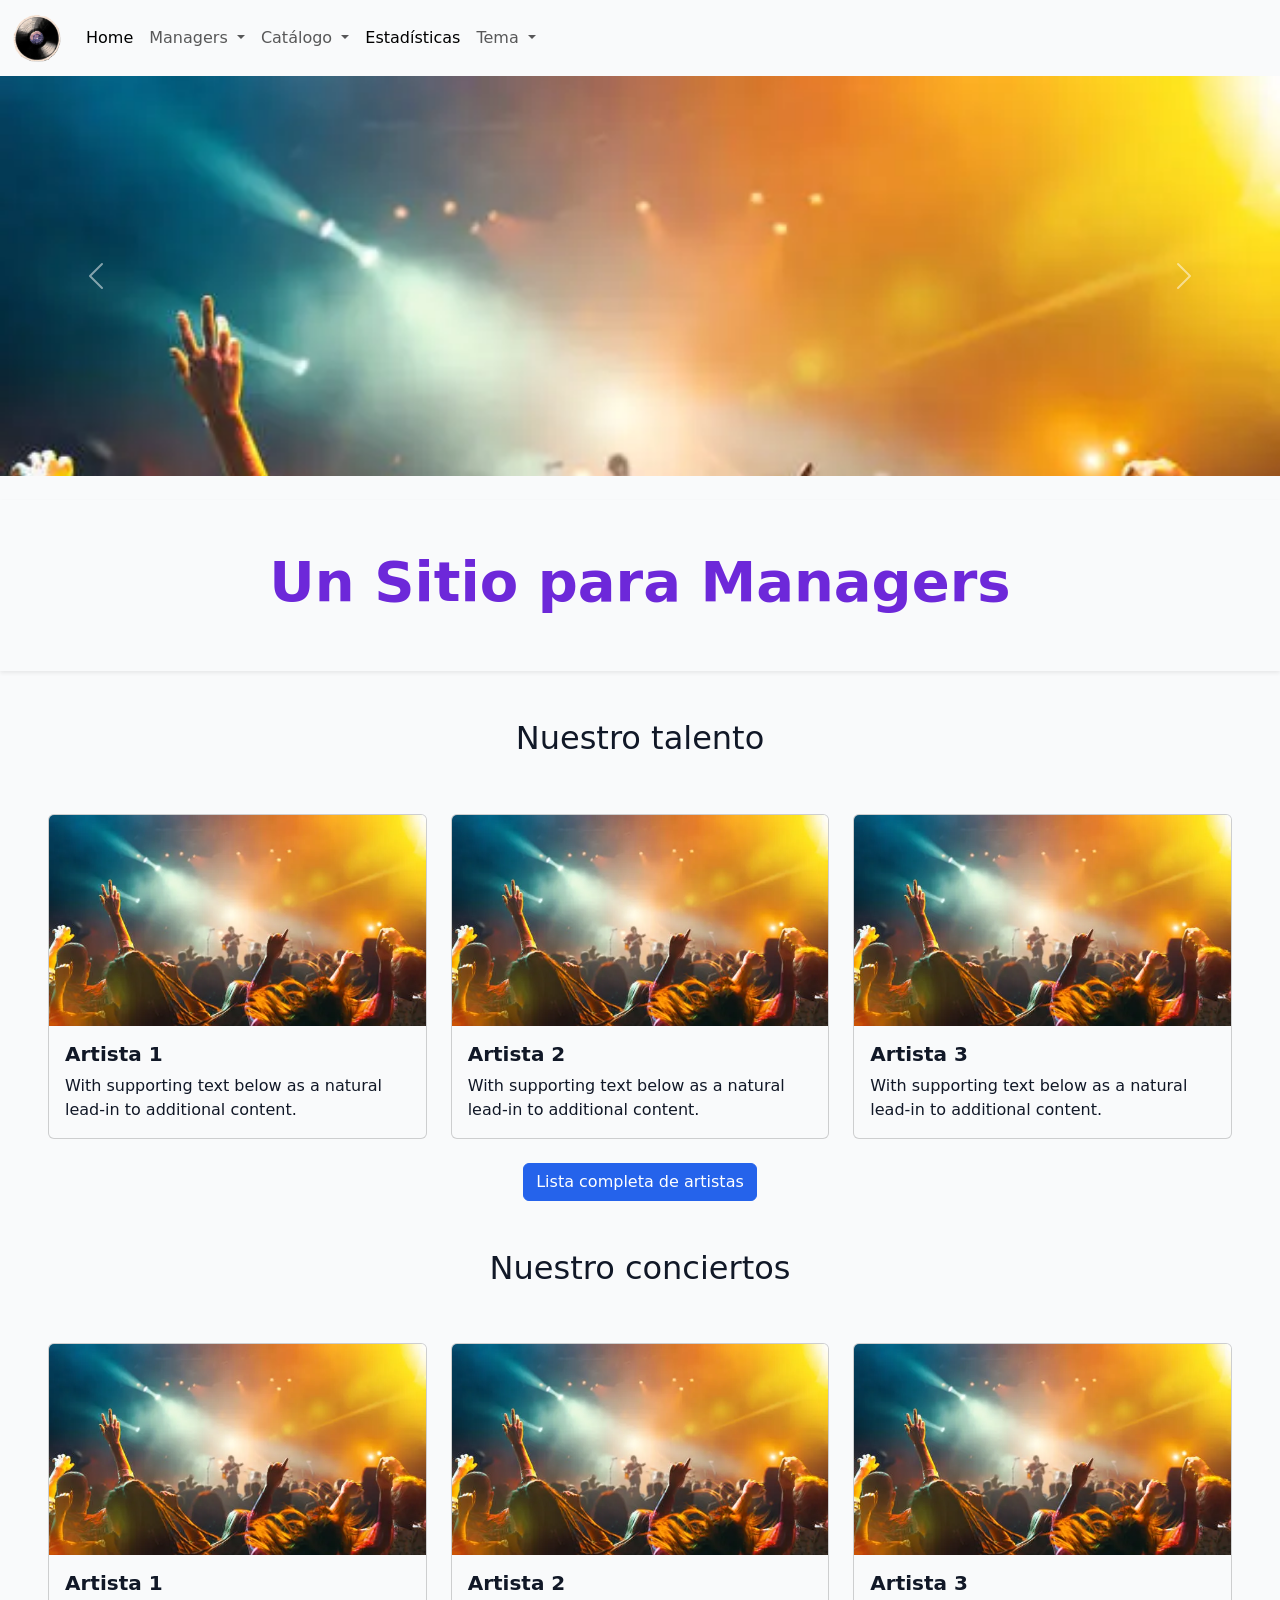
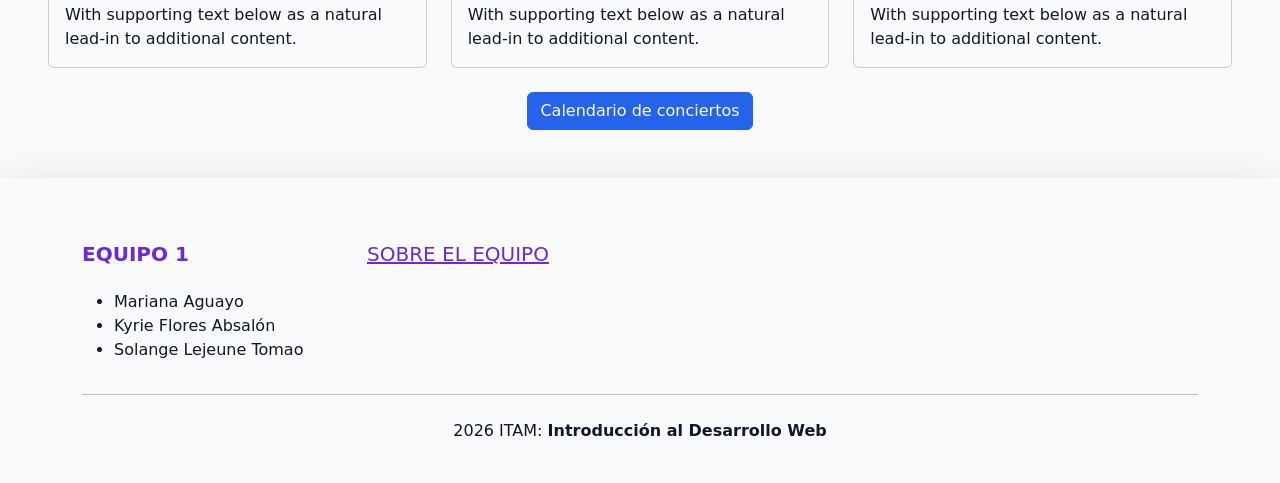
==== commit ffb3f5ea: "Cambio de colores" ====
--- a/index.html
+++ b/index.html
@@ -9,7 +9,7 @@
     <title>Managers</title>    
 </head>
 <body>
-    <nav class="navbar navbar-expand-lg bg-body-tertiary">
+    <nav class="navbar navbar-expand-lg shadow-sm">
     <div class="container-fluid">
         <a class="navbar-brand">
             <img src="img/logo.png" alt="Bootstrap" width="50">
--- a/css/style.css
+++ b/css/style.css
@@ -1,3 +1,93 @@
 .carousel-inner {
     max-height: 25rem;
 }
+
+body {
+    transition: background-color 0.3s ease, color 0.3s ease;
+}
+
+/* Colores */
+
+:root {
+    --color-morado: #6D28D9;
+    --color-morado-rgb: 109, 40, 217;
+    
+    --color-azul: #2563EB;
+    --color-azul-rgb: 37, 99, 235;
+    
+    --color-naranja: #F97316;
+    --color-naranja-rgb: 249, 115, 22;
+    
+    --color-grafito: #111827;
+    --color-blanco-suave: #F9FAFB;
+    --color-pizarra: #374151;
+
+    --bs-primary: var(--color-morado);
+    --bs-primary-rgb: var(--color-morado-rgb);
+    
+    --bs-secondary: var(--color-azul);
+    --bs-secondary-rgb: var(--color-azul-rgb);
+    
+    --bs-body-bg: var(--color-blanco-suave);
+    --bs-body-color: var(--color-grafito);
+    
+    --bs-link-color: var(--color-azul);
+    --bs-border-color: var(--color-pizarra);
+}
+
+[data-bs-theme="dark"] {
+    --bs-body-bg: var(--color-grafito);
+    --bs-body-color: var(--color-blanco-suave);
+    
+    --bs-primary: var(--color-morado); 
+    --bs-secondary: var(--color-pizarra);
+    
+    --bs-tertiary-bg: #1f2937;
+}
+
+.btn-primary {
+    background-color: var(--color-morado);
+    border-color: var(--color-morado);
+}
+.btn-primary:hover {
+    background-color: #571fb3;
+    border-color: #571fb3;
+}
+.btn-info {
+    background-color: var(--color-azul);
+    border-color: var(--color-azul);
+    color: white;
+}
+.btn-info:hover {
+    background-color: #164dc4;
+    border-color: #164dc4;
+    color: white;
+}
+.btn-accent {
+    background-color: var(--color-naranja);
+    border-color: var(--color-naranja);
+    color: white;
+}
+
+.btn-accent:hover {
+    background-color: #ea580c;
+    color: white;
+}
+
+.text-accent { color: var(--color-naranja) !important; }
+.bg-accent { background-color: var(--color-naranja) !important; }
+
+h1, h2, h3, h4, h5 {
+    color: var(--color-morado);
+    font-weight: 700;
+}
+
+[data-bs-theme="dark"] h1, 
+[data-bs-theme="dark"] h2 {
+    color: var(--color-blanco-suave);
+}
+
+.dropdown-item:hover {
+    background-color: var(--color-morado);
+    color: white;
+}
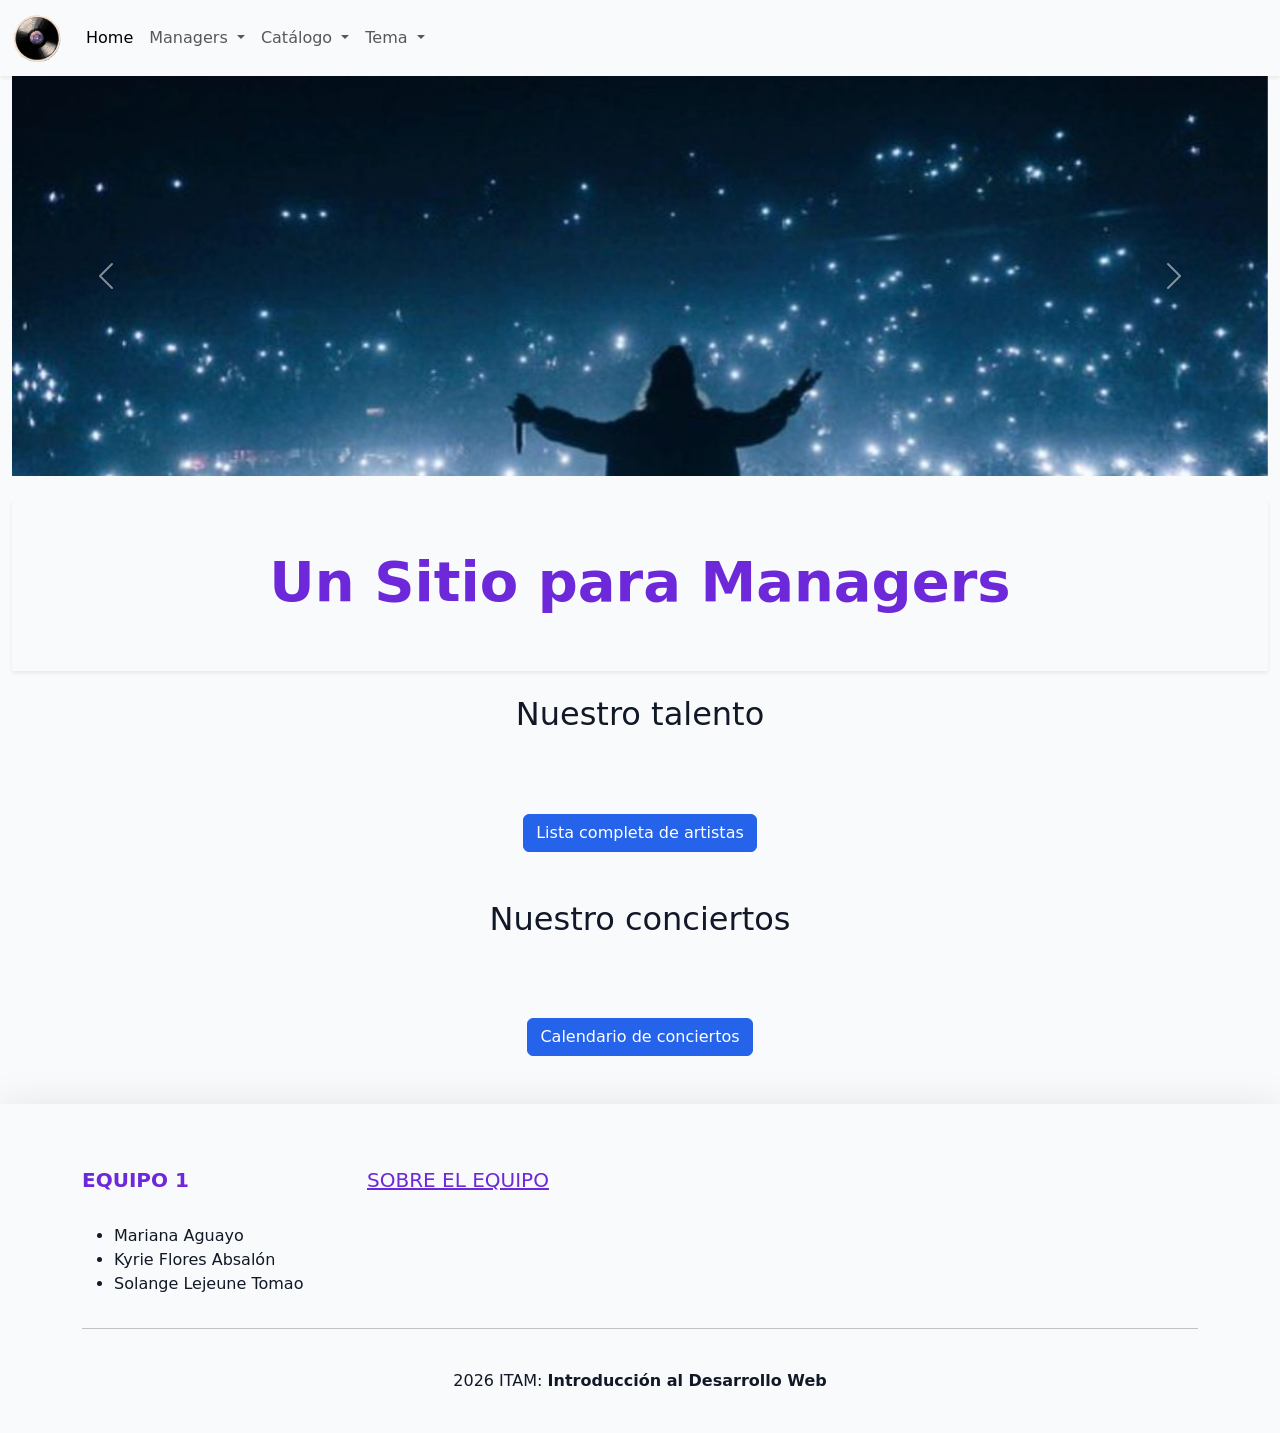
==== commit 321aabf2: "Cambios finales" ====
--- a/index.html
+++ b/index.html
@@ -48,9 +48,6 @@
                 </li>
             </ul>
             </li>
-            <li class="nav-item">
-            <a class="nav-link active" aria-current="page" href="estadisticas.html">Estadísticas</a>
-            </li>
             <li class="nav-item dropdown">
             <a class="nav-link dropdown-toggle" href="#" role="button" data-bs-toggle="dropdown" aria-expanded="false">
                 Tema
@@ -71,17 +68,16 @@
     
     <main>
         <div class="container-fluid">
-            </div>
-            <div id="carouselExampleCaptions" class="carousel slide" data-bs-ride="carousel">
-            <div class="carousel-inner mh-50vh">
+            <div id="carouselExampleCaptions" class="carousel slide d-none d-md-block" data-bs-ride="carousel">
+            <div class="carousel-inner">
                 <div class="carousel-item active">
-                <img src="img/slide1.png" class="d-block w-100 h-100 object-fit-cover" alt="...">
+                <img src="img/slide1.png" class="w-100 h-100 object-fit-cover" alt="...">
                 </div>
                 <div class="carousel-item">
-                <img src="img/slide2.png" class="d-block w-100 h-100 object-fit-cover" alt="...">
+                <img src="img/slide2.png" class="w-100 h-100 object-fit-cover" alt="...">
                 </div>
                 <div class="carousel-item">
-                <img src="img/slide3.png" class="d-block w-100 h-100 object-fit-cover" alt="...">
+                <img src="img/slide3.png" class="w-100 h-100 object-fit-cover" alt="...">
                 </div>
             </div>
             <button class="carousel-control-prev" type="button" data-bs-target="#carouselExampleCaptions" data-bs-slide="prev">
@@ -92,94 +88,44 @@
                 <span class="carousel-control-next-icon" aria-hidden="true"></span>
                 <span class="visually-hidden">Next</span>
             </button>
-            </div>
-        </div><br/>
-        <header class="text-center py-5 mb-5 shadow-sm">
-            <div class="container">
-                <h1 class="display-4 fw-bold">Un Sitio para Managers</h1>
-            </div>
+            </div><br/>
+        <header class="text-center py-5 pb-5 shadow-sm">
+            <h1 class="display-4 fw-bold">Un Sitio para Managers</h1>
         </header>
-        <h2 class="h2 text-center">Nuestro talento</h1>
-        <div class="row row-cols-3 g-4 p-5">
-        <div class="col">
-            <div class="card">
-            <img src="img/slide1.png" class="card-img-top" alt="...">
-            <div class="card-body">
-                <h5 class="card-title" id="A_1">Artista 1</h5>
-                <p class="card-text d-none d-md-block" id="A_1_t">With supporting text below as a natural lead-in to additional content.</p>
-            </div>
-            </div>
-        </div>
-        <div class="col">
-            <div class="card">
-            <img src="img/slide1.png" class="card-img-top" alt="...">
-            <div class="card-body">
-                <h5 class="card-title" id="A_2">Artista 2</h5>
-                <p class="card-text d-none d-md-block" id="A_2_t"">With supporting text below as a natural lead-in to additional content.</p>
-            </div>
-            </div>
-        </div>
-        <div class="col">
-            <div class="card">
-            <img src="img/slide1.png" class="card-img-top" alt="...">
-            <div class="card-body">
-                <h5 class="card-title" id="A_3">Artista 3</h5>
-                <p class="card-text d-none d-md-block" id="A_3_t"">With supporting text below as a natural lead-in to additional content.</p>
-            </div>
-            </div>
-        </div>
-        <a href="listaArtistas.html" class="btn btn-info mx-auto w-auto">Lista completa de artistas</a>
-        </div> 
+        <h2 class="h2 text-center pt-4">Nuestro talento</h1>
+        <div class="row row-cols-2 row-cols-lg-3 g-2 g-lg-4 p-2 p-lg-5" id="artistas">
+        
+        </div>
+        <div class="row pb-5">
+            <a href="listaArtistas.html" class="btn btn-info mx-auto w-auto">Lista completa de artistas</a>
+        </div>
         
         <h2 class="h2 text-center">Nuestro conciertos</h1>
-        <div class="row row-cols-3 g-4 p-5">
-        <div class="col">
-            <div class="card">
-            <img src="img/slide1.png" class="card-img-top" alt="...">
-            <div class="card-body">
-                <h5 class="card-title" id="C_1">Artista 1</h5>
-                <p class="card-text d-none d-md-block" id="C_1_t">With supporting text below as a natural lead-in to additional content.</p>
-            </div>
-            </div>
-        </div>
-        <div class="col">
-            <div class="card">
-            <img src="img/slide1.png" class="card-img-top" alt="...">
-            <div class="card-body">
-                <h5 class="card-title" id="C_2">Artista 2</h5>
-                <p class="card-text d-none d-md-block" id="C_2_t"">With supporting text below as a natural lead-in to additional content.</p>
-            </div>
-            </div>
-        </div>
-        <div class="col">
-            <div class="card">
-            <img src="img/slide1.png" class="card-img-top" alt="...">
-            <div class="card-body">
-                <h5 class="card-title" id="C_3">Artista 3</h5>
-                <p class="card-text d-none d-md-block" id="C_3_t"">With supporting text below as a natural lead-in to additional content.</p>
-            </div>
-            </div>
-        </div>
-        <a href="conciertos.html#calendario" class="btn btn-info mx-auto w-auto">Calendario de conciertos</a>
+        <div class="row row-cols-2 row-cols-lg-3 g-2 g-lg-4 p-2 p-lg-5" id="conciertos">
+        
+        </div>
+        <div class="row pb-5">
+            <a href="conciertos.html#calendario" class="btn btn-info mx-auto w-auto">Calendario de conciertos</a>
+        </div>
         </div>
     </main>
 
     <footer class="pt-5 pb-4 shadow-lg">
         <div class="container text-center text-md-start">
             <div class="row">
-                <div class="col-md-3 col-lg-3 col-xl-3  mt-3">
-                    <h5 class="text-uppercase mb-4 font-weight-bold text-primary">Equipo 1</h5>
+                <div class="col-md-3  mt-3">
+                    <h5 class="text-uppercase pb-4 font-weight-bold text-primary">Equipo 1</h5>
                     <ul>
                         <li>Mariana Aguayo</li>
                         <li>Kyrie Flores Absalón</li>
                         <li>Solange Lejeune Tomao</li>
                     </ul>
                 </div>
-                <div class="col-md-3 col-lg-3 col-xl-3  mt-3">
+                <div class="col-md-3 col-lg-3 col-xl-3  pt-3">
                     <a class="h5 text-uppercase mb-4 font-weight-bold text-primary" href="autores.html">Sobre el equipo</a>
                 </div>
             </div>
-            <hr class="mb-4">
+            <hr class="pb-4">
             <div class="text-center">
                 <p>2026 ITAM: <strong>Introducción al Desarrollo Web</strong></p>
             </div>
@@ -212,6 +158,84 @@
     </script>
     <script>
         //APIs
+        async function loadAll() {
+            const art = await getArtistas();
+            const con = await getConciertos();
+            if (art[0]) {
+                formatearArtistas(art[1]);
+            }
+            else {
+                alert("Error al cargar artistas.")
+            }
+            if (con[0]) {
+                formatearConciertos(con[1]);
+            }
+            else {
+                alert("Error al cargar conciertos.")
+            }
+        }
+        function formatearArtistas(items) {
+            const container = document.getElementById('artistas');
+            const limite = Math.min(maxItems, items.length);
+
+            let html = "";
+            for (let i = 0; i < limite; i++) {
+                html += `
+                    <div class="col">
+                    <div class="card shadow-sm">
+                    <img src="img/A${i+1}.png" class="card-img-top d-none d-lg-block w-100 h-100 object-fit-cover" alt="foto genérica de artista">
+                    <h5 class="card-header">Fans: ${items[i].fans}</h5>
+                    <div class="card-body">
+                        <h5 class="card-title">${items[i].nombre}</h5>
+                        <p class="card-text">Genero: ${items[i].genero}</p>
+                    </div>
+                    </div>
+                </div>`
+            }
+            container.innerHTML = html;
+        }
+        
+        async function formatearConciertos(items) {
+            const container = document.getElementById('conciertos');
+            const limite = Math.min(maxItems, items.length);
+
+            let html = "";
+            for (let i = 0; i < limite; i++) {
+                let artista = await getArtista(items[i].artistaID);
+                html += `
+                    <div class="col">
+                    <div class="card shadow-sm">
+                    <img src="img/C${i+1}.png" class="card-img-top d-none d-lg-block w-100 h-100 object-fit-cover" alt="foto genérica de concierto">
+                    <h5 class="card-header">Fecha: ${items[i].fecha}</h5>
+                    <div class="card-body">`
+                if(artista[0]) {
+                    html += `<h5 class="card-title">${artista[1].nombre}</h5>`
+                }
+                else {
+                    html += `<h5 class="card-title">Artista desconocido</h5>`
+                }
+                html += `<p class="card-text">Lugar: ${items[i].lugar}</p>
+                    </div>
+                    </div>
+                </div>`
+            }
+            console.log(html)
+            container.innerHTML = html;
+        }
+
+        const isMobile = window.matchMedia("(max-width: 991.5px)");
+        let maxItems = 3;
+
+        function handleDeviceChange(e) {
+            if (e.matches) {
+                maxItems = 2;
+            } else {
+                maxItems = 3;
+            }
+            loadAll();
+        }
+        isMobile.addEventListener("change", handleDeviceChange);
+        handleDeviceChange(isMobile);
     </script>
 </body>
 </html>
--- a/css/style.css
+++ b/css/style.css
@@ -1,5 +1,9 @@
 .carousel-inner {
     max-height: 25rem;
+}
+
+.card-img-top {
+    max-height: 10rem;
 }
 
 body {
@@ -33,6 +37,12 @@
     
     --bs-link-color: var(--color-azul);
     --bs-border-color: var(--color-pizarra);
+
+    --fc-border-color: var(--color-pizarra); /* Gris pizarra */
+    --fc-button-bg-color: var(--color-morado); /* Morado principal */
+    --fc-button-border-color: var(--color-morado);
+    --fc-button-hover-bg-color: var(--color-azul); /* Azul secundario */
+    --fc-today-bg-color: #6d28d91a; /* Morado muy claro */
 }
 
 [data-bs-theme="dark"] {
@@ -90,4 +100,17 @@
 .dropdown-item:hover {
     background-color: var(--color-morado);
     color: white;
+}
+
+.fc-toolbar-title {
+    color: var(--color-morado);
+    font-weight: 700;
+    text-transform: capitalize;
+}
+
+.fc-event {
+    cursor: pointer;
+    border-radius: 4px;
+    padding: 2px 5px;
+    border: none;
 }
